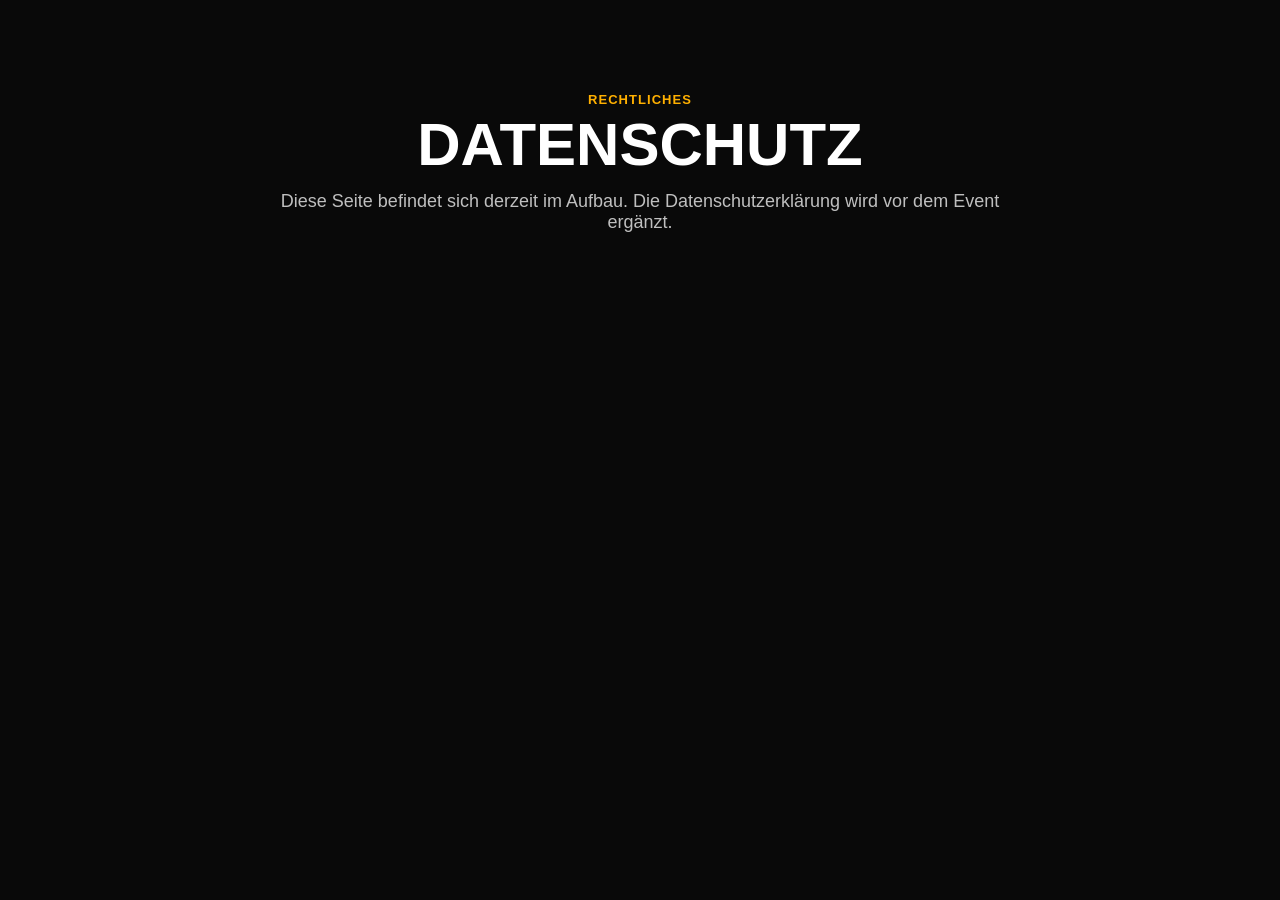
==== datenschutz.html @ c1267509 "Create datenschutz.html" ====
<!doctype html>
<html lang="de">

<head>

<meta charset="utf-8">

<title>Datenschutz | MekkTimm Events</title>

<link rel="stylesheet" href="style.css">

</head>

<body>

<section class="section">

<div class="section-title">

<span>Rechtliches</span>

<h2>Datenschutz</h2>

<p>

Diese Seite befindet sich derzeit im Aufbau.

Die Datenschutzerklärung wird vor dem Event ergänzt.

</p>

</div>

</section>

</body>

</html>
---- style.css ----
* { box-sizing: border-box; }

:root {
  --bg: #090909;
  --panel: rgba(255, 255, 255, .075);
  --text: #fff;
  --muted: rgba(255, 255, 255, .74);
  --orange: #ff7a18;
  --gold: #ffb000;
  --border: rgba(255, 122, 24, .38);
}

html { scroll-behavior: smooth; }

body {
  margin: 0;
  overflow-x: hidden;
  background: var(--bg);
  color: var(--text);
  font-family: Arial, Helvetica, sans-serif;
}

.noise {
  position: fixed;
  inset: 0;
  z-index: 100;
  pointer-events: none;
  opacity: .045;
  background-image: radial-gradient(#fff 1px, transparent 1px);
  background-size: 7px 7px;
}

.nav {
  position: fixed;
  top: 0;
  right: 0;
  left: 0;
  z-index: 20;
  display: flex;
  align-items: center;
  justify-content: space-between;
  height: 66px;
  padding: 0 28px;
  border-bottom: 1px solid rgba(255, 255, 255, .08);
  background: rgba(8, 8, 8, .72);
  backdrop-filter: blur(14px);
}

.brand {
  color: var(--gold);
  font-weight: 900;
  letter-spacing: .03em;
  text-decoration: none;
}

.nav nav {
  display: flex;
  gap: 18px;
}

.nav a {
  color: var(--muted);
  font-size: 14px;
  font-weight: 800;
  text-decoration: none;
}

.nav a:hover { color: var(--gold); }

.hero {
  position: relative;
  display: grid;
  place-items: center;
  min-height: 100vh;
  overflow: hidden;
  background: linear-gradient(135deg, #070707, #2c1102 68%, #0f0f0f);
}

.hero-video {
  position: absolute;
  inset: 0;
  width: 100%;
  height: 100%;
  object-fit: cover;
  opacity: .20;
  filter: saturate(1.15) contrast(1.1);
}

.hero-overlay {
  position: absolute;
  inset: 0;
  background:
    radial-gradient(circle at 25% 22%, rgba(255, 122, 24, .32), transparent 30%),
    radial-gradient(circle at 72% 70%, rgba(255, 176, 0, .18), transparent 28%),
    linear-gradient(180deg, rgba(0, 0, 0, .45), rgba(0, 0, 0, .92));
}

.hero::after {
  position: absolute;
  inset: 0;
  content: "";
  background-image:
    linear-gradient(rgba(255, 255, 255, .035) 1px, transparent 1px),
    linear-gradient(90deg, rgba(255, 255, 255, .035) 1px, transparent 1px);
  background-size: 42px 42px;
  mask-image: linear-gradient(to bottom, transparent, #000 18%, #000 82%, transparent);
}

.hero-content {
  position: relative;
  z-index: 2;
  max-width: 980px;
  padding: 110px 20px 70px;
  text-align: center;
}

.eyebrow,
.section-title span {
  color: var(--gold);
  font-size: 13px;
  font-weight: 900;
  letter-spacing: .08em;
  text-transform: uppercase;
}

h1 {
  margin: 16px 0 14px;
  font-size: clamp(58px, 12vw, 132px);
  line-height: .86;
  letter-spacing: -.06em;
  text-transform: uppercase;
}

h1 span {
  color: var(--gold);
  text-shadow: 0 0 30px rgba(255, 122, 24, .6);
}

.lead {
  margin: 0 auto 32px;
  color: var(--muted);
  font-size: clamp(18px, 3vw, 28px);
}

.hero-actions,
.contact-links {
  display: flex;
  flex-wrap: wrap;
  justify-content: center;
  gap: 12px;
}

.btn {
  display: inline-flex;
  align-items: center;
  justify-content: center;
  min-height: 46px;
  padding: 0 20px;
  border: 1px solid rgba(255, 255, 255, .18);
  border-radius: 999px;
  font-weight: 900;
  text-decoration: none;
  transition: transform .25s ease, box-shadow .25s ease;
}

.btn:hover {
  transform: translateY(-3px);
  box-shadow: 0 0 26px rgba(255, 176, 0, .42);
}

.btn.primary {
  border: 0;
  background: linear-gradient(90deg, var(--orange), var(--gold));
  color: #111;
}

.btn.secondary {
  background: rgba(255, 255, 255, .08);
  color: #fff;
}

.btn.full {
  width: 100%;
  margin-top: 10px;
}

.countdown {
  display: grid;
  grid-template-columns: repeat(3, 1fr);
  gap: 14px;
  max-width: 560px;
  margin: 38px auto 0;
}

.countdown div,
.counter-card,
.card,
.support-box,
.partner-card,
.faq details {
  border: 1px solid rgba(255, 255, 255, .10);
  background: var(--panel);
  box-shadow: 0 0 24px rgba(0, 0, 0, .25);
}

.countdown div {
  padding: 18px;
  border-radius: 20px;
}

.countdown strong {
  display: block;
  color: var(--gold);
  font-size: 38px;
  line-height: 1;
}

.countdown span {
  display: block;
  margin-top: 6px;
  color: var(--muted);
  font-weight: 700;
}

.event-date {
  margin-top: 42px;
  text-align: center;
}

.event-day {
  color: var(--gold);
  font-size: 34px;
  font-weight: 900;
  letter-spacing: .05em;
  text-shadow: 0 0 18px rgba(255, 176, 0, .35);
  text-transform: uppercase;
}

.event-location {
  margin-top: 14px;
  color: rgba(255, 255, 255, .60);
  font-size: 14px;
  font-weight: 900;
  letter-spacing: .20em;
  text-transform: uppercase;
}

.streamer-links {
  display: flex;
  flex-wrap: wrap;
  align-items: center;
  justify-content: center;
  gap: 18px;
  margin-top: 12px;
}

.streamer-links a {
  display: inline-flex;
  align-items: center;
  gap: 9px;
  padding: 10px 16px;
  border: 1px solid rgba(145, 70, 255, .35);
  border-radius: 999px;
  background: rgba(145, 70, 255, .12);
  color: #fff;
  font-size: 20px;
  font-weight: 900;
  text-decoration: none;
  transition: .3s ease;
}

.streamer-links a:hover {
  transform: translateY(-3px);
  border-color: rgba(145, 70, 255, .85);
  background: rgba(145, 70, 255, .24);
  color: #fff;
  box-shadow: 0 0 26px rgba(145, 70, 255, .45);
}

.twitch-icon {
  display: inline-flex;
  align-items: center;
  justify-content: center;
  width: 22px;
  height: 22px;
  color: #9146ff;
}

.twitch-icon svg {
  width: 22px;
  height: 22px;
  fill: currentColor;
}

.divider {
  color: rgba(255, 255, 255, .35);
  font-size: 22px;
}

.section {
  max-width: 1120px;
  margin: 0 auto;
  padding: 90px 20px;
}

.section-title {
  max-width: 780px;
  margin: 0 auto 36px;
  text-align: center;
}

.section-title h2 {
  margin: 8px 0 10px;
  font-size: clamp(34px, 6vw, 60px);
  line-height: .95;
  text-transform: uppercase;
}

.section-title p {
  color: var(--muted);
  font-size: 18px;
}

.counter-card {
  max-width: 760px;
  margin: 0 auto;
  padding: 28px;
  border-color: var(--border);
  border-radius: 28px;
  background: linear-gradient(135deg, rgba(18, 18, 18, .94), rgba(58, 24, 4, .82));
}

.counter-top {
  display: flex;
  align-items: end;
  justify-content: space-between;
  gap: 20px;
  margin-bottom: 16px;
}

.counter-card small {
  color: var(--gold);
  font-weight: 900;
  letter-spacing: .06em;
  text-transform: uppercase;
}

.amount {
  font-size: clamp(50px, 8vw, 78px);
  font-weight: 900;
  line-height: 1;
  text-shadow: 0 0 20px rgba(255, 122, 24, .35);
}

.goal {
  color: var(--muted);
  font-weight: 900;
}

.bar {
  height: 22px;
  overflow: hidden;
  border: 1px solid rgba(255, 255, 255, .2);
  border-radius: 999px;
  background: rgba(255, 255, 255, .18);
}

.fill {
  width: 0%;
  height: 100%;
  border-radius: 999px;
  background: linear-gradient(90deg, var(--orange), var(--gold));
  transition: width .8s ease, box-shadow .3s ease;
}

.fill.glow { box-shadow: 0 0 22px rgba(255, 176, 0, .95); }

.counter-meta {
  display: flex;
  justify-content: space-between;
  gap: 16px;
  margin-top: 14px;
  color: var(--muted);
  font-weight: 700;
}

.video-wrapper {
  display: flex;
  justify-content: center;
  margin: 55px auto 70px;
}

.phone-frame {
  position: relative;
  width: 360px;
  padding: 14px;
  border: 3px solid rgba(255, 255, 255, .08);
  border-radius: 38px;
  background: #111;
  box-shadow: 0 0 45px rgba(255, 122, 24, .18), 0 35px 80px rgba(0, 0, 0, .55);
  transition: .35s;
}

.phone-frame:hover {
  transform: translateY(-6px) scale(1.02);
  box-shadow: 0 0 65px rgba(255, 122, 24, .30), 0 40px 90px rgba(0, 0, 0, .6);
}

.phone-notch {
  position: absolute;
  top: 12px;
  left: 50%;
  z-index: 10;
  width: 110px;
  height: 18px;
  transform: translateX(-50%);
  border-radius: 0 0 12px 12px;
  background: #000;
}

.phone-frame video {
  display: block;
  width: 100%;
  aspect-ratio: 9 / 16;
  border-radius: 28px;
  object-fit: cover;
}

.cards {
  display: grid;
  grid-template-columns: repeat(4, 1fr);
  gap: 18px;
}

.card,
.support-box,
.partner-card {
  padding: 24px;
  border-radius: 24px;
  transition: transform .35s ease, box-shadow .35s ease, border-color .35s ease;
}

.card:hover,
.support-box:hover,
.partner-card:hover {
  transform: translateY(-8px);
  border-color: rgba(255, 122, 24, .75);
  box-shadow: 0 22px 50px rgba(255, 122, 24, .22);
}

.icon { font-size: 36px; }

.card h3,
.support-box h3,
.partner-card h3 {
  margin: 14px 0 8px;
  font-size: 24px;
}

.card p,
.support-box p,
.partner-card p,
.timeline p,
.faq p {
  color: var(--muted);
  line-height: 1.55;
}

.timeline {
  display: grid;
  gap: 14px;
  max-width: 760px;
  margin: 0 auto;
}

.timeline-item {
  padding: 20px 22px;
  border-left: 4px solid var(--orange);
  border-radius: 16px;
  background: rgba(255, 255, 255, .06);
}

.timeline-item strong {
  color: var(--gold);
  font-size: 22px;
}

.support-grid {
  display: grid;
  grid-template-columns: 1fr 1fr;
  gap: 18px;
}

.support-box ul {
  margin: 0;
  padding-left: 22px;
  color: var(--muted);
  line-height: 1.9;
}

.hint {
  font-size: 13px;
  opacity: .72;
}

.support-link {
  display: flex;
  align-items: center;
  justify-content: center;
  gap: 12px;
  width: 100%;
  margin-top: 14px;
  padding: 14px 18px;
  border: 1px solid rgba(255, 255, 255, .12);
  border-radius: 14px;
  background: rgba(255, 255, 255, .08);
  color: #fff;
  font-size: 18px;
  font-weight: 800;
  text-decoration: none;
  transition: all .3s ease;
}

.support-link span {
  color: var(--gold);
  font-size: 20px;
}

.support-link strong { color: #fff; }

.support-link:hover {
  transform: translateY(-2px);
  border-color: var(--orange);
  background: rgba(255, 122, 24, .10);
  color: var(--gold);
  box-shadow: 0 0 18px rgba(255, 122, 24, .35);
}

.support-link:hover strong { color: var(--gold); }

.partner-grid {
  max-width: 900px;
  margin: 50px auto 0;
}

.partner-card {
  max-width: 720px;
  margin: 0 auto;
  border-color: var(--border);
  text-align: center;
}

.partner-grid .partner-card {
  padding: 40px;
  border: 1px solid rgba(255, 255, 255, .10);
  border-radius: 28px;
  background: rgba(255, 255, 255, .06);
  transition: .35s;
}

.partner-grid .partner-card:hover {
  transform: translateY(-6px);
  border-color: var(--orange);
  box-shadow: 0 0 35px rgba(255, 122, 24, .22);
}

.partner-badge {
  display: inline-block;
  margin-bottom: 28px;
  padding: 8px 18px;
  border-radius: 999px;
  background: rgba(255, 122, 24, .14);
  color: var(--gold);
  font-size: 13px;
  font-weight: 900;
  letter-spacing: .08em;
}

.partner-logo {
  display: flex;
  align-items: center;
  justify-content: center;
  width: 100%;
  max-width: 320px;
  height: 140px;
  margin: 0 auto 25px;
  padding: 18px;
  overflow: hidden;
  border: 1px solid rgba(255, 255, 255, .12);
  border-radius: 18px;
  background: linear-gradient(135deg, rgba(255, 255, 255, .08), rgba(255, 176, 0, .05));
  box-shadow: inset 0 0 0 1px rgba(255, 255, 255, .04);
}

.partner-logo img {
  display: block;
  width: auto;
  max-width: 100%;
  height: auto;
  max-height: 100%;
  border-radius: 12px;
  object-fit: contain;
}

.partner-card:hover .partner-logo {
  transform: scale(1.02);
  box-shadow: inset 0 0 0 1px rgba(0, 0, 0, .06), 0 0 25px rgba(255, 122, 24, .18);
}

.partner-grid .partner-card h3 {
  margin-bottom: 15px;
  font-size: 32px;
}

.partner-grid .partner-card p {
  color: rgba(255, 255, 255, .82);
  line-height: 1.8;
}

.partner-card ul {
  max-width: 420px;
  margin: 30px auto;
  padding: 0;
  list-style: none;
}

.partner-card li {
  margin: 12px 0;
  font-size: 17px;
}

.partner-button {
  display: inline-block;
  margin-top: 12px;
  padding: 14px 30px;
  border: 1px solid rgba(255, 255, 255, .12);
  border-radius: 999px;
  background: rgba(255, 255, 255, .08);
  color: #fff;
  font-weight: 800;
  text-decoration: none;
  transition: .3s;
}

.partner-button:hover {
  border-color: var(--orange);
  background: rgba(255, 122, 24, .10);
  color: var(--gold);
}

.sponsor-grid {
  display: grid;
  grid-template-columns: repeat(auto-fit, minmax(280px, 1fr));
  gap: 24px;
  margin-top: 45px;
}

.sponsor-card {
  padding: 28px;
  border: 1px solid rgba(255, 255, 255, .10);
  border-radius: 22px;
  background: rgba(255, 255, 255, .05);
  text-align: center;
  transition: .3s;
}

.sponsor-card:hover {
  transform: translateY(-5px);
  border-color: var(--orange);
  box-shadow: 0 0 28px rgba(255, 122, 24, .20);
}

.sponsor-logo {
  display: flex;
  align-items: center;
  justify-content: center;
  width: 100%;
  height: 110px;
  margin-bottom: 18px;
  padding: 14px;
  overflow: hidden;
  border: 1px solid rgba(255, 255, 255, .12);
  border-radius: 18px;
  background: linear-gradient(135deg, rgba(255, 255, 255, .08), rgba(255, 176, 0, .05));
  box-shadow: inset 0 0 0 1px rgba(255, 255, 255, .04);
}

.sponsor-logo img {
  display: block;
  width: auto;
  max-width: 220px;
  height: auto;
  max-height: 80px;
  border-radius: 10px;
  object-fit: contain;
}

.sponsor-card h3 {
  margin-bottom: 14px;
  font-size: 22px;
}

.sponsor-link {
  display: inline-flex;
  align-items: center;
  justify-content: center;
  gap: 8px;
  margin-top: 12px;
  padding: 10px 18px;
  border: 1px solid rgba(255, 255, 255, .12);
  border-radius: 14px;
  background: rgba(255, 255, 255, .08);
  color: #fff;
  font-size: 15px;
  font-weight: 800;
  text-decoration: none;
  transition: .3s;
}

.sponsor-link:hover {
  transform: translateY(-2px);
  border-color: var(--orange);
  background: rgba(255, 122, 24, .10);
  color: var(--gold);
  box-shadow: 0 0 18px rgba(255, 122, 24, .30);
}

.faq {
  display: grid;
  gap: 12px;
  max-width: 760px;
  margin: 0 auto;
}

.faq details {
  padding: 18px 20px;
  border-radius: 16px;
}

.faq summary {
  cursor: pointer;
  color: var(--gold);
  font-weight: 900;
}

.contact-links a {
  padding: 14px 18px;
  border: 1px solid rgba(255, 255, 255, .12);
  border-radius: 14px;
  background: rgba(255, 255, 255, .08);
  color: #fff;
  font-weight: 800;
  text-decoration: none;
}

.contact-links a:hover {
  border-color: var(--orange);
  color: var(--gold);
  box-shadow: 0 0 18px rgba(255, 122, 24, .35);
}

footer{

    margin-top:80px;

    padding:60px 20px 40px;

    border-top:1px solid rgba(255,255,255,.08);

    text-align:center;

    background:linear-gradient(
        180deg,
        rgba(255,255,255,.02),
        rgba(255,255,255,.04)
    );

}

.footer-brand h3{

    margin:0;

    font-size:30px;

    color:#ffb000;

    font-weight:900;

    text-transform:uppercase;

    letter-spacing:.05em;

}

.footer-brand p{

    margin:10px 0 40px;

    color:rgba(255,255,255,.60);

    font-weight:700;

    letter-spacing:.08em;

    text-transform:uppercase;

    font-size:13px;

}

.footer-transparency{

    max-width:760px;

    margin:0 auto;

    padding:28px;

    border-radius:22px;

    background:rgba(255,255,255,.05);

    border:1px solid rgba(255,255,255,.08);

}

.footer-transparency h4{

    margin:0 0 16px;

    color:#ffb000;

    font-size:20px;

}

.footer-transparency p{

    margin:0;

    color:rgba(255,255,255,.72);

    line-height:1.8;

    font-size:15px;

}

.footer-copy{

    margin-top:35px;

    color:rgba(255,255,255,.45);

    font-size:13px;

}

.footer-links{

    margin-top:18px;

    display:flex;

    justify-content:center;

    align-items:center;

    gap:14px;

    flex-wrap:wrap;

}

.footer-links a{

    color:rgba(255,255,255,.58);

    text-decoration:none;

    font-size:14px;

    font-weight:700;

    transition:.3s;

}

.footer-links a:hover{

    color:#ffb000;

}

.footer-links span{

    color:rgba(255,255,255,.30);

}

.reveal {
  opacity: 0;
  transform: translateY(55px);
  transition: opacity .8s ease, transform .8s ease;
}

.reveal.visible {
  opacity: 1;
  transform: translateY(0);
}

.reveal.left { transform: translateX(-70px); }
.reveal.right { transform: translateX(70px); }
.reveal.left.visible,
.reveal.right.visible { transform: translateX(0); }

.supporter-name {
  color: var(--gold);
  font-weight: 900;
  text-shadow: 0 0 10px rgba(255, 176, 0, .45);
}

@media (max-width: 850px) {
  .nav nav { display: none; }

  .cards,
  .support-grid {
    grid-template-columns: 1fr;
  }

  .counter-top,
  .counter-meta {
    flex-direction: column;
    align-items: center;
    text-align: center;
  }

  .counter-meta { font-size: 14px; }
  .section { padding: 70px 18px; }
}
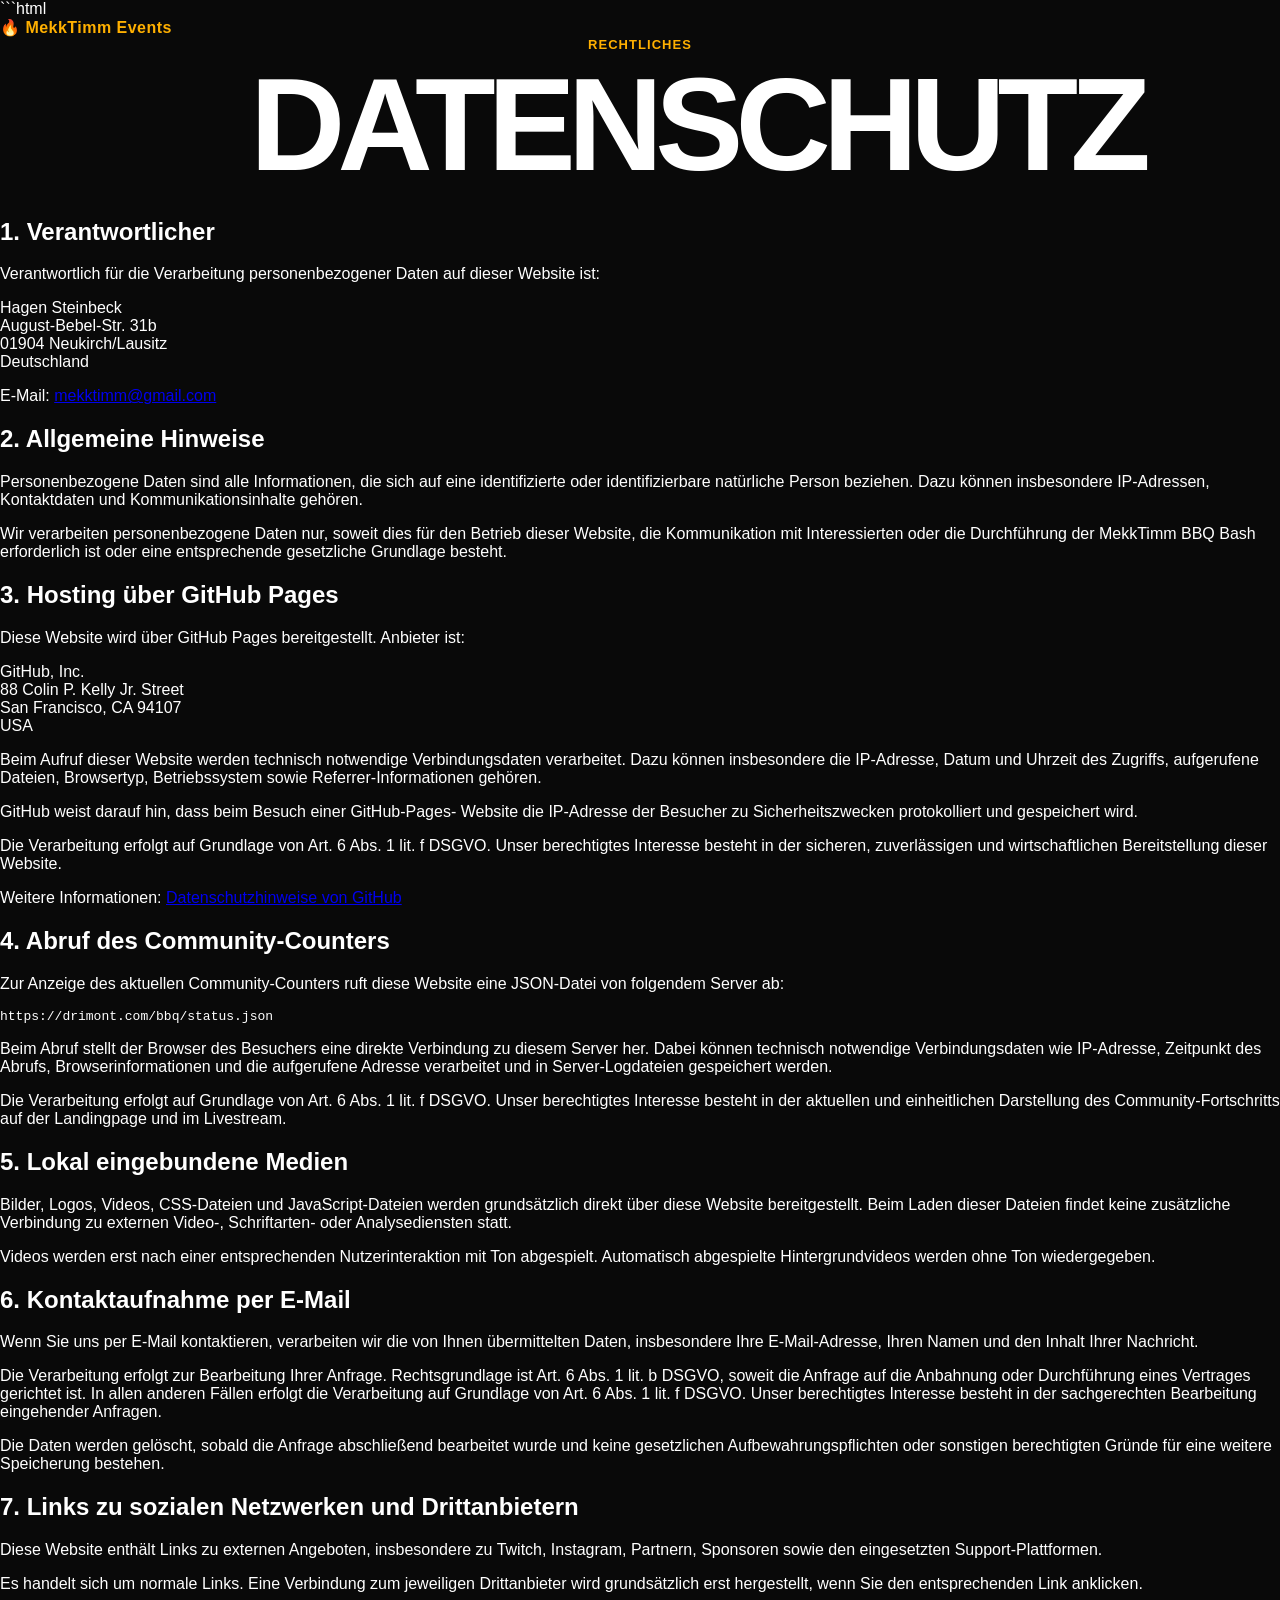
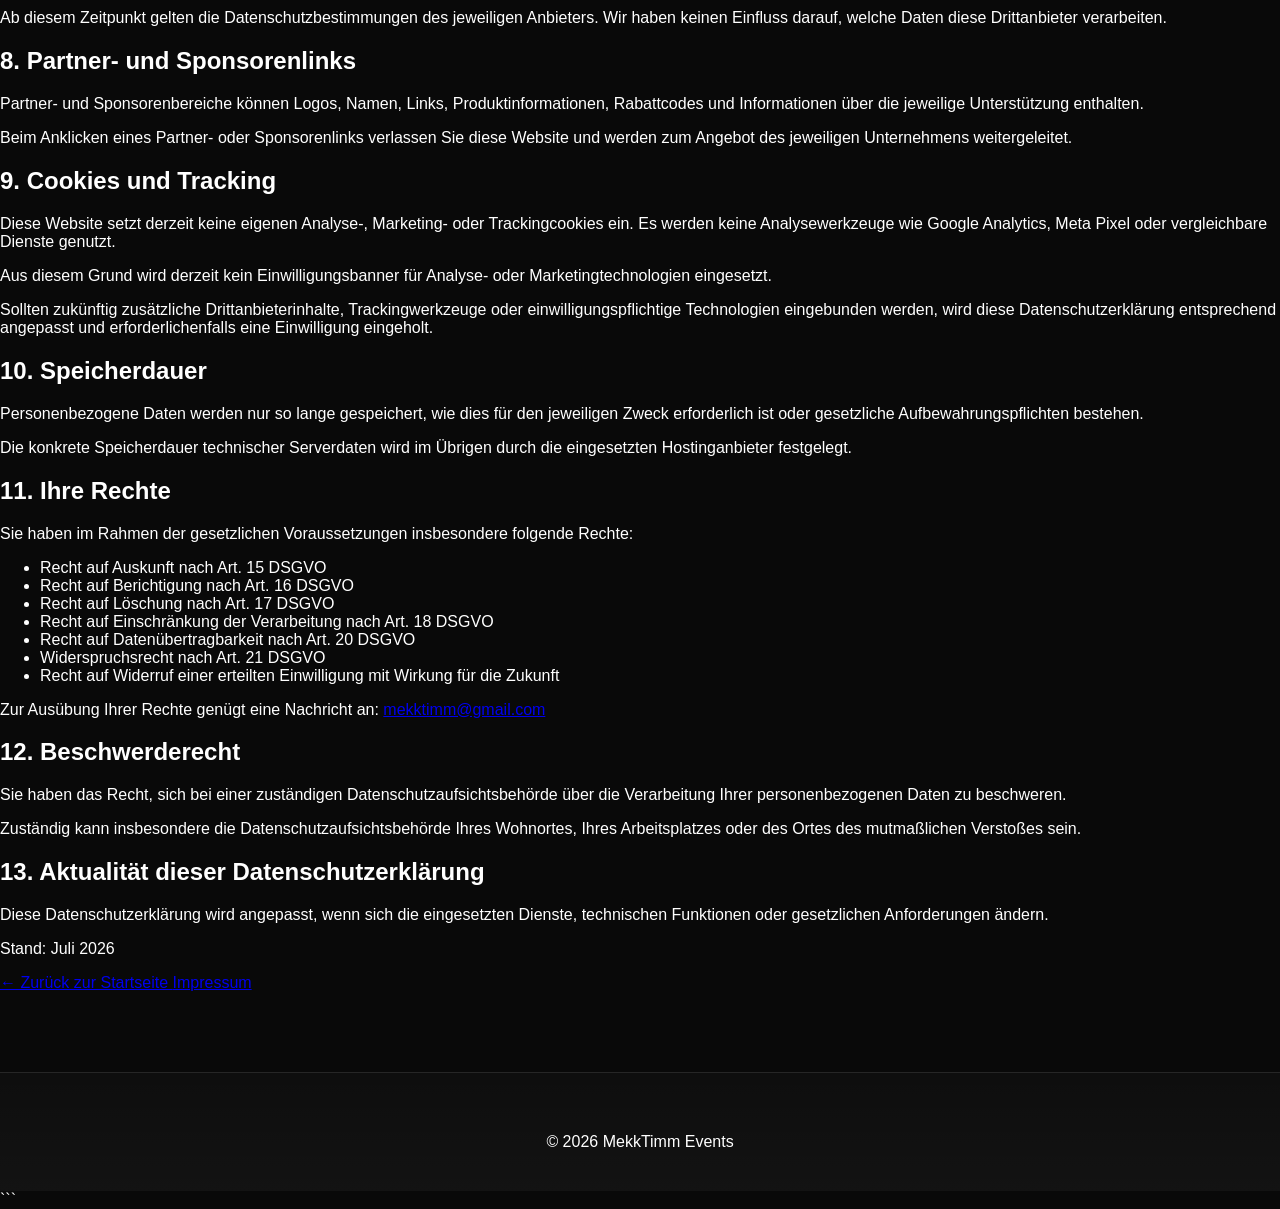
==== commit 803677cc: "Update datenschutz.html" ====
--- a/datenschutz.html
+++ b/datenschutz.html
@@ -1,38 +1,323 @@
+```html
 <!doctype html>
 <html lang="de">
-
 <head>
-
-<meta charset="utf-8">
-
-<title>Datenschutz | MekkTimm Events</title>
-
-<link rel="stylesheet" href="style.css">
-
+  <meta charset="utf-8">
+  <meta name="viewport" content="width=device-width, initial-scale=1">
+
+  <title>Datenschutz | MekkTimm Events</title>
+  <meta name="robots" content="index, follow">
+
+  <link rel="stylesheet" href="style.css">
 </head>
 
-<body>
-
-<section class="section">
-
-<div class="section-title">
-
-<span>Rechtliches</span>
-
-<h2>Datenschutz</h2>
-
-<p>
-
-Diese Seite befindet sich derzeit im Aufbau.
-
-Die Datenschutzerklärung wird vor dem Event ergänzt.
-
-</p>
-
-</div>
-
-</section>
+<body class="legal-page">
+
+  <header class="legal-header">
+    <a class="brand" href="index.html">
+      🔥 MekkTimm Events
+    </a>
+  </header>
+
+  <main class="legal-main">
+
+    <section class="legal-card">
+
+      <div class="section-title">
+        <span>Rechtliches</span>
+        <h1>Datenschutz</h1>
+      </div>
+
+      <div class="legal-content">
+
+        <h2>1. Verantwortlicher</h2>
+
+        <p>
+          Verantwortlich für die Verarbeitung personenbezogener Daten
+          auf dieser Website ist:
+        </p>
+
+        <p>
+          Hagen Steinbeck<br>
+          August-Bebel-Str. 31b<br>
+          01904 Neukirch/Lausitz<br>
+          Deutschland
+        </p>
+
+        <p>
+          E-Mail:
+          <a href="mailto:mekktimm@gmail.com">
+            mekktimm@gmail.com
+          </a>
+        </p>
+
+        <h2>2. Allgemeine Hinweise</h2>
+
+        <p>
+          Personenbezogene Daten sind alle Informationen, die sich auf
+          eine identifizierte oder identifizierbare natürliche Person
+          beziehen. Dazu können insbesondere IP-Adressen, Kontaktdaten
+          und Kommunikationsinhalte gehören.
+        </p>
+
+        <p>
+          Wir verarbeiten personenbezogene Daten nur, soweit dies für den
+          Betrieb dieser Website, die Kommunikation mit Interessierten
+          oder die Durchführung der MekkTimm BBQ Bash erforderlich ist
+          oder eine entsprechende gesetzliche Grundlage besteht.
+        </p>
+
+        <h2>3. Hosting über GitHub Pages</h2>
+
+        <p>
+          Diese Website wird über GitHub Pages bereitgestellt.
+          Anbieter ist:
+        </p>
+
+        <p>
+          GitHub, Inc.<br>
+          88 Colin P. Kelly Jr. Street<br>
+          San Francisco, CA 94107<br>
+          USA
+        </p>
+
+        <p>
+          Beim Aufruf dieser Website werden technisch notwendige
+          Verbindungsdaten verarbeitet. Dazu können insbesondere die
+          IP-Adresse, Datum und Uhrzeit des Zugriffs, aufgerufene Dateien,
+          Browsertyp, Betriebssystem sowie Referrer-Informationen gehören.
+        </p>
+
+        <p>
+          GitHub weist darauf hin, dass beim Besuch einer GitHub-Pages-
+          Website die IP-Adresse der Besucher zu Sicherheitszwecken
+          protokolliert und gespeichert wird.
+        </p>
+
+        <p>
+          Die Verarbeitung erfolgt auf Grundlage von Art. 6 Abs. 1
+          lit. f DSGVO. Unser berechtigtes Interesse besteht in der
+          sicheren, zuverlässigen und wirtschaftlichen Bereitstellung
+          dieser Website.
+        </p>
+
+        <p>
+          Weitere Informationen:
+          <a
+            href="https://docs.github.com/en/site-policy/privacy-policies/github-general-privacy-statement"
+            target="_blank"
+            rel="noopener noreferrer"
+          >
+            Datenschutzhinweise von GitHub
+          </a>
+        </p>
+
+        <h2>4. Abruf des Community-Counters</h2>
+
+        <p>
+          Zur Anzeige des aktuellen Community-Counters ruft diese Website
+          eine JSON-Datei von folgendem Server ab:
+        </p>
+
+        <p>
+          <code>https://drimont.com/bbq/status.json</code>
+        </p>
+
+        <p>
+          Beim Abruf stellt der Browser des Besuchers eine direkte
+          Verbindung zu diesem Server her. Dabei können technisch
+          notwendige Verbindungsdaten wie IP-Adresse, Zeitpunkt des
+          Abrufs, Browserinformationen und die aufgerufene Adresse
+          verarbeitet und in Server-Logdateien gespeichert werden.
+        </p>
+
+        <p>
+          Die Verarbeitung erfolgt auf Grundlage von Art. 6 Abs. 1
+          lit. f DSGVO. Unser berechtigtes Interesse besteht in der
+          aktuellen und einheitlichen Darstellung des
+          Community-Fortschritts auf der Landingpage und im Livestream.
+        </p>
+
+        <h2>5. Lokal eingebundene Medien</h2>
+
+        <p>
+          Bilder, Logos, Videos, CSS-Dateien und JavaScript-Dateien werden
+          grundsätzlich direkt über diese Website bereitgestellt.
+          Beim Laden dieser Dateien findet keine zusätzliche Verbindung
+          zu externen Video-, Schriftarten- oder Analysediensten statt.
+        </p>
+
+        <p>
+          Videos werden erst nach einer entsprechenden Nutzerinteraktion
+          mit Ton abgespielt. Automatisch abgespielte Hintergrundvideos
+          werden ohne Ton wiedergegeben.
+        </p>
+
+        <h2>6. Kontaktaufnahme per E-Mail</h2>
+
+        <p>
+          Wenn Sie uns per E-Mail kontaktieren, verarbeiten wir die von
+          Ihnen übermittelten Daten, insbesondere Ihre E-Mail-Adresse,
+          Ihren Namen und den Inhalt Ihrer Nachricht.
+        </p>
+
+        <p>
+          Die Verarbeitung erfolgt zur Bearbeitung Ihrer Anfrage.
+          Rechtsgrundlage ist Art. 6 Abs. 1 lit. b DSGVO, soweit die
+          Anfrage auf die Anbahnung oder Durchführung eines Vertrages
+          gerichtet ist. In allen anderen Fällen erfolgt die Verarbeitung
+          auf Grundlage von Art. 6 Abs. 1 lit. f DSGVO. Unser berechtigtes
+          Interesse besteht in der sachgerechten Bearbeitung eingehender
+          Anfragen.
+        </p>
+
+        <p>
+          Die Daten werden gelöscht, sobald die Anfrage abschließend
+          bearbeitet wurde und keine gesetzlichen Aufbewahrungspflichten
+          oder sonstigen berechtigten Gründe für eine weitere Speicherung
+          bestehen.
+        </p>
+
+        <h2>7. Links zu sozialen Netzwerken und Drittanbietern</h2>
+
+        <p>
+          Diese Website enthält Links zu externen Angeboten, insbesondere
+          zu Twitch, Instagram, Partnern, Sponsoren sowie den eingesetzten
+          Support-Plattformen.
+        </p>
+
+        <p>
+          Es handelt sich um normale Links. Eine Verbindung zum jeweiligen
+          Drittanbieter wird grundsätzlich erst hergestellt, wenn Sie den
+          entsprechenden Link anklicken.
+        </p>
+
+        <p>
+          Ab diesem Zeitpunkt gelten die Datenschutzbestimmungen des
+          jeweiligen Anbieters. Wir haben keinen Einfluss darauf, welche
+          Daten diese Drittanbieter verarbeiten.
+        </p>
+
+        <h2>8. Partner- und Sponsorenlinks</h2>
+
+        <p>
+          Partner- und Sponsorenbereiche können Logos, Namen, Links,
+          Produktinformationen, Rabattcodes und Informationen über die
+          jeweilige Unterstützung enthalten.
+        </p>
+
+        <p>
+          Beim Anklicken eines Partner- oder Sponsorenlinks verlassen Sie
+          diese Website und werden zum Angebot des jeweiligen Unternehmens
+          weitergeleitet.
+        </p>
+
+        <h2>9. Cookies und Tracking</h2>
+
+        <p>
+          Diese Website setzt derzeit keine eigenen Analyse-, Marketing-
+          oder Trackingcookies ein. Es werden keine Analysewerkzeuge wie
+          Google Analytics, Meta Pixel oder vergleichbare Dienste genutzt.
+        </p>
+
+        <p>
+          Aus diesem Grund wird derzeit kein Einwilligungsbanner für
+          Analyse- oder Marketingtechnologien eingesetzt.
+        </p>
+
+        <p>
+          Sollten zukünftig zusätzliche Drittanbieterinhalte,
+          Trackingwerkzeuge oder einwilligungspflichtige Technologien
+          eingebunden werden, wird diese Datenschutzerklärung entsprechend
+          angepasst und erforderlichenfalls eine Einwilligung eingeholt.
+        </p>
+
+        <h2>10. Speicherdauer</h2>
+
+        <p>
+          Personenbezogene Daten werden nur so lange gespeichert, wie dies
+          für den jeweiligen Zweck erforderlich ist oder gesetzliche
+          Aufbewahrungspflichten bestehen.
+        </p>
+
+        <p>
+          Die konkrete Speicherdauer technischer Serverdaten wird im
+          Übrigen durch die eingesetzten Hostinganbieter festgelegt.
+        </p>
+
+        <h2>11. Ihre Rechte</h2>
+
+        <p>
+          Sie haben im Rahmen der gesetzlichen Voraussetzungen
+          insbesondere folgende Rechte:
+        </p>
+
+        <ul>
+          <li>Recht auf Auskunft nach Art. 15 DSGVO</li>
+          <li>Recht auf Berichtigung nach Art. 16 DSGVO</li>
+          <li>Recht auf Löschung nach Art. 17 DSGVO</li>
+          <li>Recht auf Einschränkung der Verarbeitung nach Art. 18 DSGVO</li>
+          <li>Recht auf Datenübertragbarkeit nach Art. 20 DSGVO</li>
+          <li>Widerspruchsrecht nach Art. 21 DSGVO</li>
+          <li>
+            Recht auf Widerruf einer erteilten Einwilligung mit Wirkung
+            für die Zukunft
+          </li>
+        </ul>
+
+        <p>
+          Zur Ausübung Ihrer Rechte genügt eine Nachricht an:
+          <a href="mailto:mekktimm@gmail.com">
+            mekktimm@gmail.com
+          </a>
+        </p>
+
+        <h2>12. Beschwerderecht</h2>
+
+        <p>
+          Sie haben das Recht, sich bei einer zuständigen
+          Datenschutzaufsichtsbehörde über die Verarbeitung Ihrer
+          personenbezogenen Daten zu beschweren.
+        </p>
+
+        <p>
+          Zuständig kann insbesondere die Datenschutzaufsichtsbehörde
+          Ihres Wohnortes, Ihres Arbeitsplatzes oder des Ortes des
+          mutmaßlichen Verstoßes sein.
+        </p>
+
+        <h2>13. Aktualität dieser Datenschutzerklärung</h2>
+
+        <p>
+          Diese Datenschutzerklärung wird angepasst, wenn sich die
+          eingesetzten Dienste, technischen Funktionen oder gesetzlichen
+          Anforderungen ändern.
+        </p>
+
+        <p>
+          Stand: Juli 2026
+        </p>
+
+      </div>
+
+      <div class="legal-actions">
+        <a class="legal-button" href="index.html">
+          ← Zurück zur Startseite
+        </a>
+
+        <a class="legal-button" href="impressum.html">
+          Impressum
+        </a>
+      </div>
+
+    </section>
+
+  </main>
+
+  <footer class="legal-footer">
+    © 2026 MekkTimm Events
+  </footer>
 
 </body>
-
 </html>
+```
